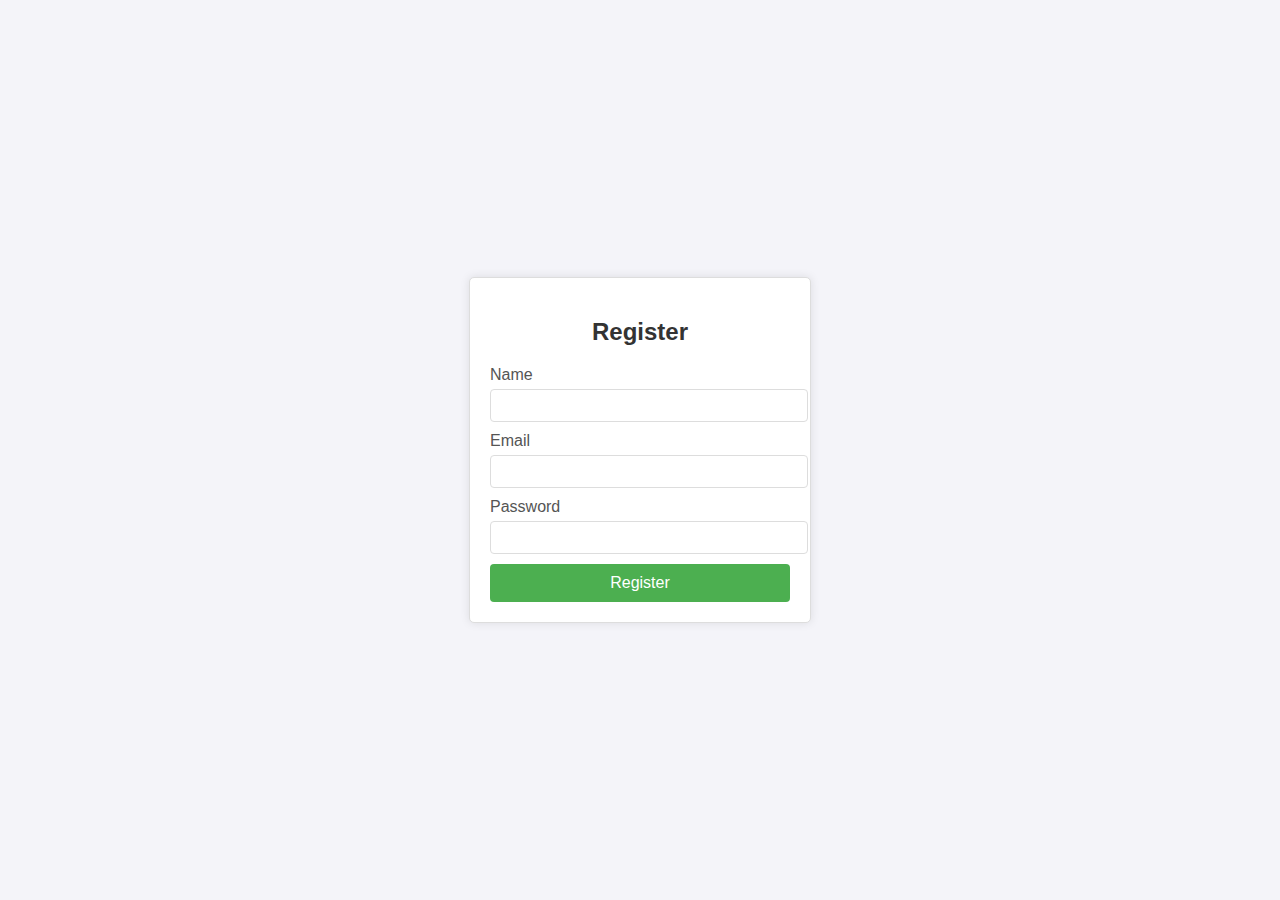
==== userregistrationform.html @ a9032431 "initial commit" ====
<!DOCTYPE html>
<html lang="en">
<head>
  <meta charset="UTF-8">
  <meta name="viewport" content="width=device-width, initial-scale=1.0">
  <title>User Registration Form</title>
  <style>
    body {
      font-family: Arial, sans-serif;
      display: flex;
      justify-content: center;
      align-items: center;
      height: 100vh;
      margin: 0;
      background-color: #f4f4f9;
    }
    .registration-form {
      width: 300px;
      padding: 20px;
      border: 1px solid #ddd;
      border-radius: 5px;
      background-color: #fff;
      box-shadow: 0px 0px 10px rgba(0, 0, 0, 0.1);
    }
    .registration-form h2 {
      margin-bottom: 20px;
      text-align: center;
      color: #333;
    }
    .registration-form label {
      display: block;
      margin-bottom: 5px;
      color: #555;
    }
    .registration-form input[type="text"],
    .registration-form input[type="email"],
    .registration-form input[type="password"] {
      width: 100%;
      padding: 8px;
      margin-bottom: 10px;
      border: 1px solid #ddd;
      border-radius: 4px;
    }
    .registration-form button {
      width: 100%;
      padding: 10px;
      background-color: #4CAF50;
      color: #fff;
      border: none;
      border-radius: 4px;
      cursor: pointer;
      font-size: 16px;
    }
    .registration-form button:hover {
      background-color: #45a049;
    }
  </style>
</head>
<body>

  <div class="registration-form">
    <h2>Register</h2>
    <form action="/submit_registration" method="POST">
      <label for="name">Name</label>
      <input type="text" id="name" name="name" required>

      <label for="email">Email</label>
      <input type="email" id="email" name="email" required>

      <label for="password">Password</label>
      <input type="password" id="password" name="password" required>

      <button type="submit">Register</button>
    </form>
  </div>

</body>
</html>
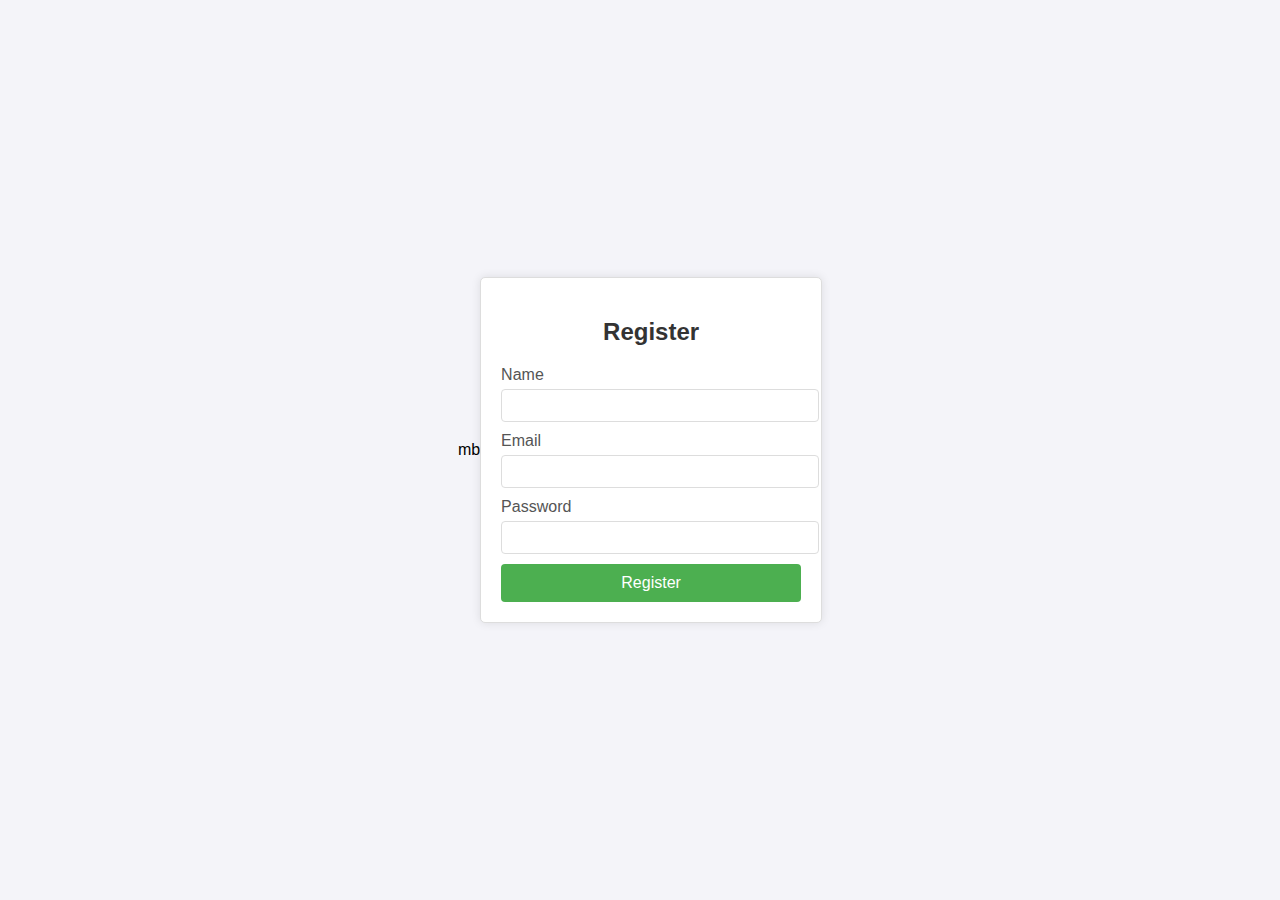
==== commit 2b2971e5: "Heading change" ====
--- a/userregistrationform.html
+++ b/userregistrationform.html
@@ -3,7 +3,7 @@
 <head>
   <meta charset="UTF-8">
   <meta name="viewport" content="width=device-width, initial-scale=1.0">
-  <title>User Registration Form</title>
+mb  <title>User Registration Form</title>
   <style>
     body {
       font-family: Arial, sans-serif;
@@ -75,4 +75,5 @@
   </div>
 
 </body>
-</html>+</html>
+
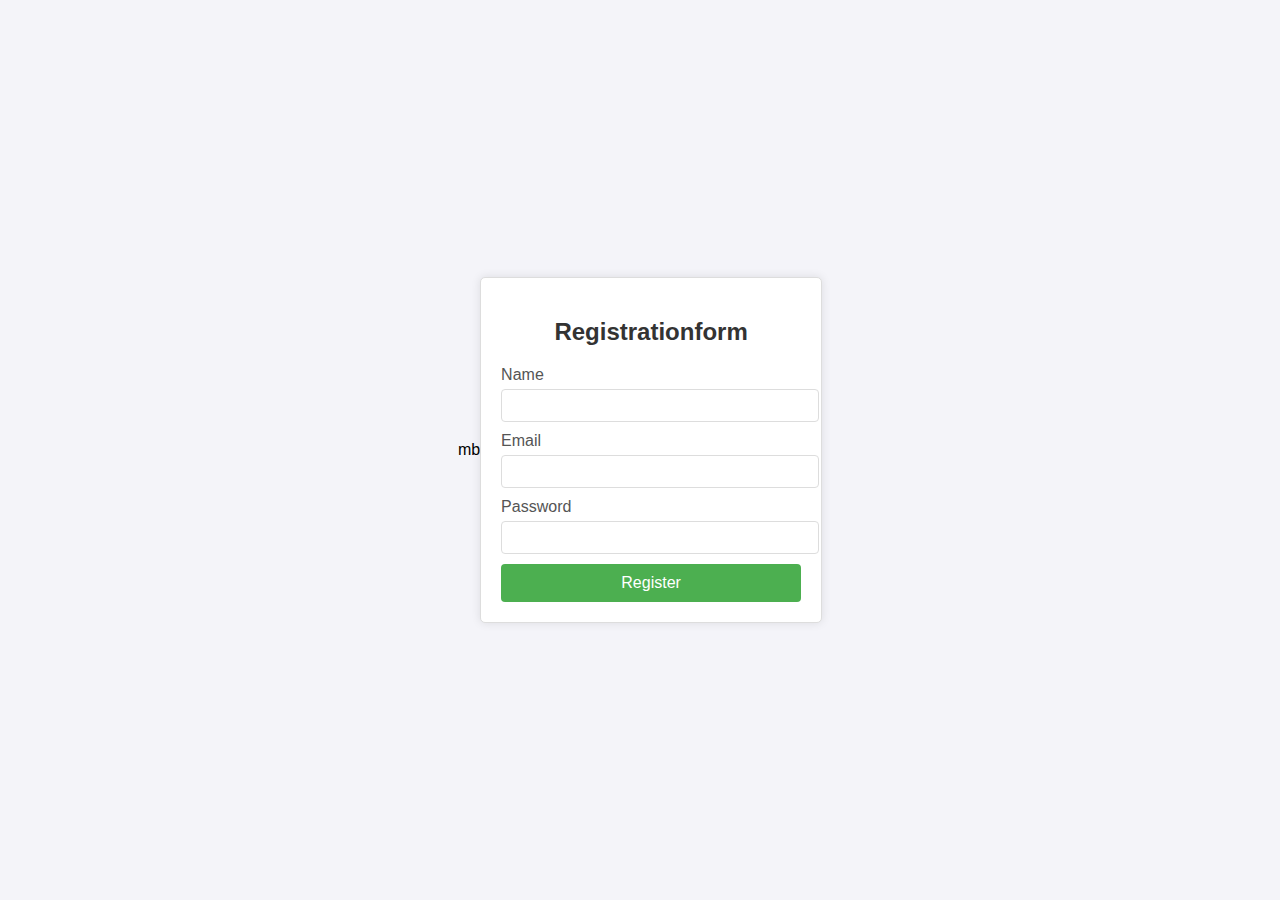
==== commit 6343a53b: "Heading change" ====
--- a/userregistrationform.html
+++ b/userregistrationform.html
@@ -59,7 +59,7 @@
 <body>
 
   <div class="registration-form">
-    <h2>Register</h2>
+    <h2>Registrationform</h2>
     <form action="/submit_registration" method="POST">
       <label for="name">Name</label>
       <input type="text" id="name" name="name" required>
